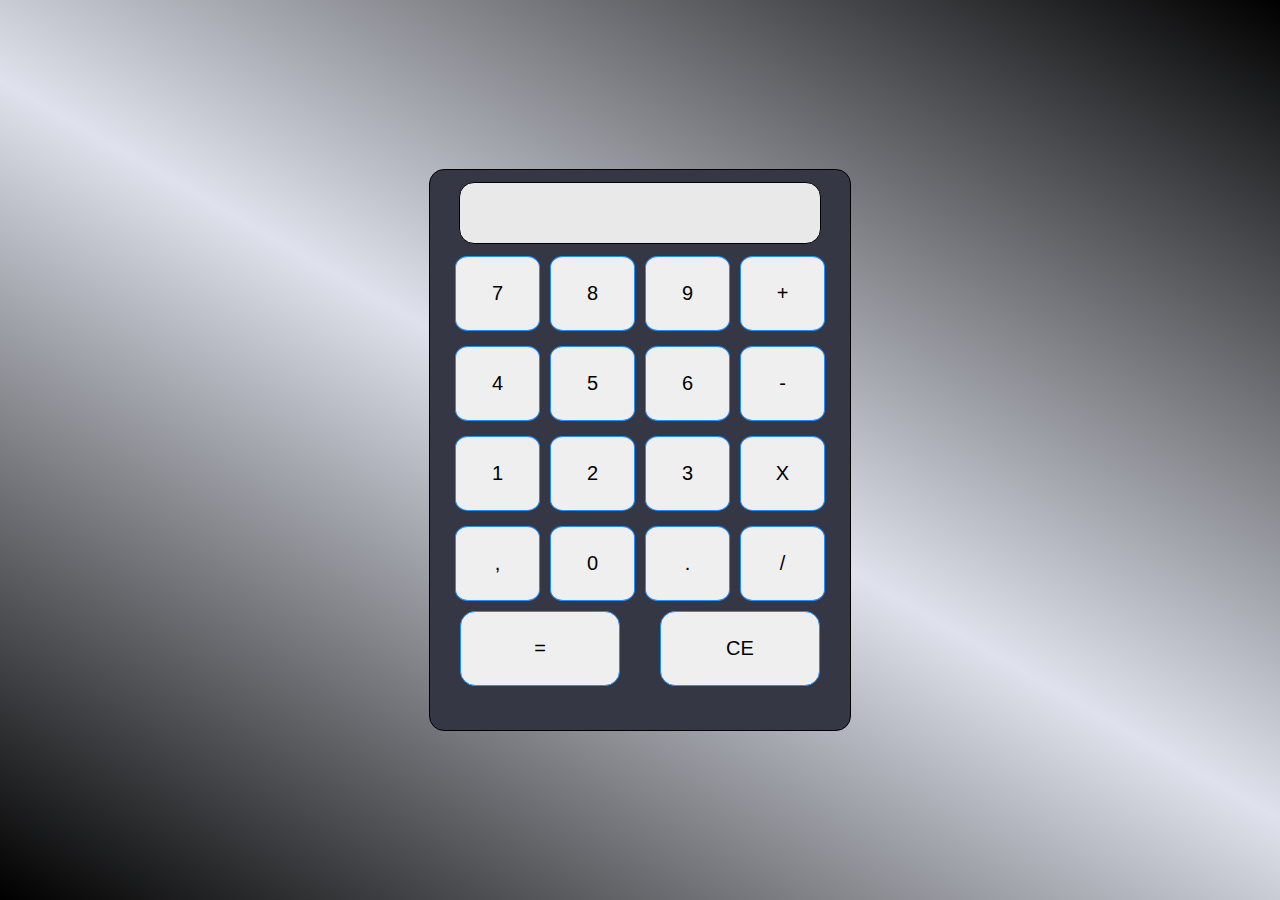
==== CalculadorasJS/CalculadorWin.html @ 179c3983 "Trabalhos em Js" ====
<!DOCTYPE html>
<html lang="en">

<head>
    <meta charset="UTF-8">
    <meta name="viewport" content="width=device-width, initial-scale=1.0">
    <title>Document</title>
    <link rel="stylesheet" href="StyleCalculadora.css">
</head>
</head>

<body>
    <div class="DivGeral">
        <div class="Displayview">
            <p id="textoDeView"></p>
        </div>
        <div class="GridCalculadora">
            <div class="botoes">
                <button onclick="ValorNaTela('7')">7</button>
                <button onclick="ValorNaTela('8')">8</button>
                <button onclick="ValorNaTela('9')">9</button>
                <button onclick="ValorNaTela('+')">+</button>
            </div>
            <div class="botoes">
                <button onclick="ValorNaTela('4')">4</button>
                <button onclick="ValorNaTela('5')">5</button>
                <button onclick="ValorNaTela('6')">6</button>
                <button onclick="ValorNaTela('-')">-</button>
            </div>
            <div class="botoes">
                <button onclick="ValorNaTela('1')">1</button>
                <button onclick="ValorNaTela('2')">2</button>
                <button onclick="ValorNaTela('3')">3</button>
                <button onclick="ValorNaTela('x')">X</button>
            </div>
            <div class="botoes">
                <button onclick="ValorNaTela(',')">,</button>
                <button onclick="ValorNaTela('0')">0</button>
                <button onclick="ValorNaTela('.')">.</button>
                <button onclick="ValorNaTela('/')">/</button>
            </div>
            <div class="BotoesMaiores">
                <button onclick="calcula()">=</button><button onclick="limpa()">CE</button>
            </div>
        </div>
    </div>
    <script>
        function ValorNaTela(valor){
            let display = document.getElementById('textoDeView')
            display.innerHTML += valor

        }
        function calcula(){
            let display = document.getElementById('textoDeView')
            let expressao = display.innerHTML.replace(/x/g, '*');
            try {
                display.innerHTML = eval(expressao);
            } catch (e) {
                display.innerHTML = 'Erro';
            }
        }
        function limpa(){
            let display = document.getElementById('textoDeView')
            display.innerHTML = ''
        }
    </script>
</body>

</html>
---- CalculadorasJS/StyleCalculadora.css ----
@import url('https://fonts.googleapis.com/css2?family=Kanit:ital,wght@0,100;0,200;0,300;0,400;0,500;0,600;0,700;0,800;0,900;1,100;1,200;1,300;1,400;1,500;1,600;1,700;1,800;1,900&display=swap');


body {
    height: 100vh;
    margin: 0;
    display: flex;
    justify-content: center;
    align-items: center;
    font-family: "Kanit", sans-serif;
    background-image: linear-gradient(30deg,black, rgb(223, 226, 236),black);
}

.DivGeral {
    border: 1px solid black;
    display: grid;
    position: relative;
    width: 90%;
    max-width: 400px;
    height: 60%;
    border-radius: 15px;
    background-color: rgb(53, 56, 68);
    padding: 10px;
}

.Displayview {
    border-radius: 15px;
    margin-top: 10px;
    height: 90%;
    width: 90%;
    margin: auto;
    background-color: rgb(233, 233, 233);
    border: 1px solid black;
    font-size: 30px;
    text-align: right;
}

.GridCalculadora {
    height: 100%;
    width: 100%;
}

.GridCalculadora>.botoes {
    margin: auto;
    width: 95%;
    margin-top: 5px;
    margin-bottom: 5px;
    display: flex;
    justify-content: space-between;
    flex-wrap: wrap;
}

.GridCalculadora>.botoes>button {
    height: 75px;
    width: 75px;
    border: 1px solid dodgerblue;
    border-radius: 15%;
    font-size: 20px;
    flex: 1 1 22%;
    margin: 5px;
}

.botoes>button:hover {
    background-color: dodgerblue;
    color: white;
}

.GridCalculadora>.BotoesMaiores {
    display: flex;
    justify-content: space-around;
}

.GridCalculadora>.BotoesMaiores>button {
    border-radius: 15px;
    width: 40%;
    font-size: 20px;
    height: 75px;
    border: 1px solid dodgerblue;
}

.BotoesMaiores>button:hover {
    background-color: dodgerblue;
    color: white;
}
#textoDeView{
    margin-right: 5px;
}

/* Media queries para responsividade */
@media (max-width: 600px) {
    .DivGeral {
        width: 100%;
        height: auto;
    }

    .Displayview {
        font-size: 20px;
    }

    .GridCalculadora>.botoes>button {
        height: 50px;
        width: 50px;
        font-size: 16px;
    }

    .GridCalculadora>.BotoesMaiores>button {
        height: 50px;
        font-size: 16px;
    }
}
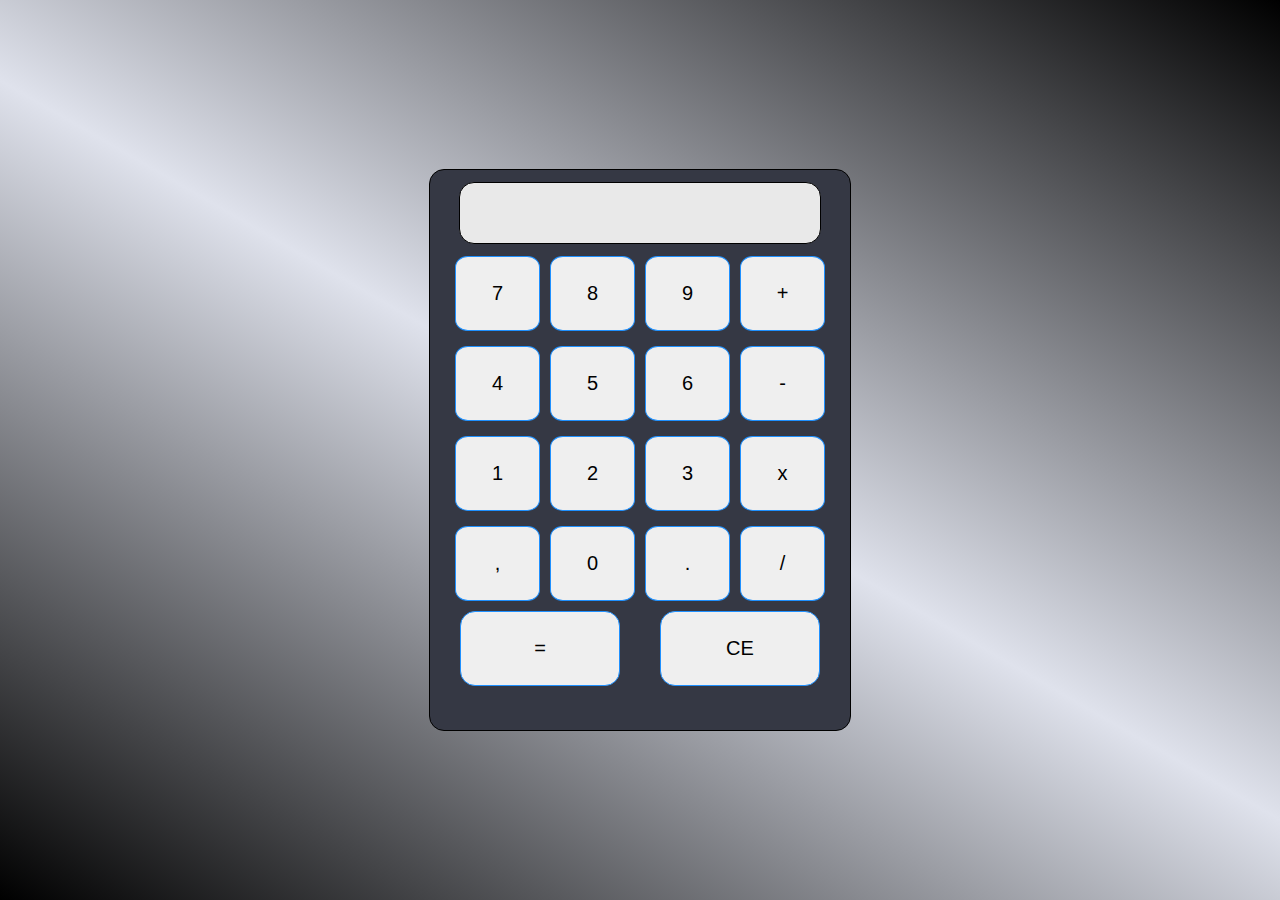
==== commit efa1baf7: "Atualizações" ====
--- a/CalculadorasJS/CalculadorWin.html
+++ b/CalculadorasJS/CalculadorWin.html
@@ -4,9 +4,8 @@
 <head>
     <meta charset="UTF-8">
     <meta name="viewport" content="width=device-width, initial-scale=1.0">
-    <title>Document</title>
+    <title>Calculadora</title>
     <link rel="stylesheet" href="StyleCalculadora.css">
-</head>
 </head>
 
 <body>
@@ -31,7 +30,7 @@
                 <button onclick="ValorNaTela('1')">1</button>
                 <button onclick="ValorNaTela('2')">2</button>
                 <button onclick="ValorNaTela('3')">3</button>
-                <button onclick="ValorNaTela('x')">X</button>
+                <button onclick="ValorNaTela('x')">x</button>
             </div>
             <div class="botoes">
                 <button onclick="ValorNaTela(',')">,</button>
@@ -40,18 +39,22 @@
                 <button onclick="ValorNaTela('/')">/</button>
             </div>
             <div class="BotoesMaiores">
-                <button onclick="calcula()">=</button><button onclick="limpa()">CE</button>
+                <button onclick="calcula()">=</button>
+                <button onclick="limpa()">CE</button>
             </div>
         </div>
     </div>
     <script>
-        function ValorNaTela(valor){
-            let display = document.getElementById('textoDeView')
-            display.innerHTML += valor
+        function ValorNaTela(valor) {
+            let display = document.getElementById('textoDeView');
+            if (display.innerHTML === 'Erro') {
+                display.innerHTML = '';
+            }
+            display.innerHTML += valor;
+        }
 
-        }
-        function calcula(){
-            let display = document.getElementById('textoDeView')
+        function calcula() {
+            let display = document.getElementById('textoDeView');
             let expressao = display.innerHTML.replace(/x/g, '*');
             try {
                 display.innerHTML = eval(expressao);
@@ -59,9 +62,10 @@
                 display.innerHTML = 'Erro';
             }
         }
-        function limpa(){
-            let display = document.getElementById('textoDeView')
-            display.innerHTML = ''
+
+        function limpa() {
+            let display = document.getElementById('textoDeView');
+            display.innerHTML = '';
         }
     </script>
 </body>
